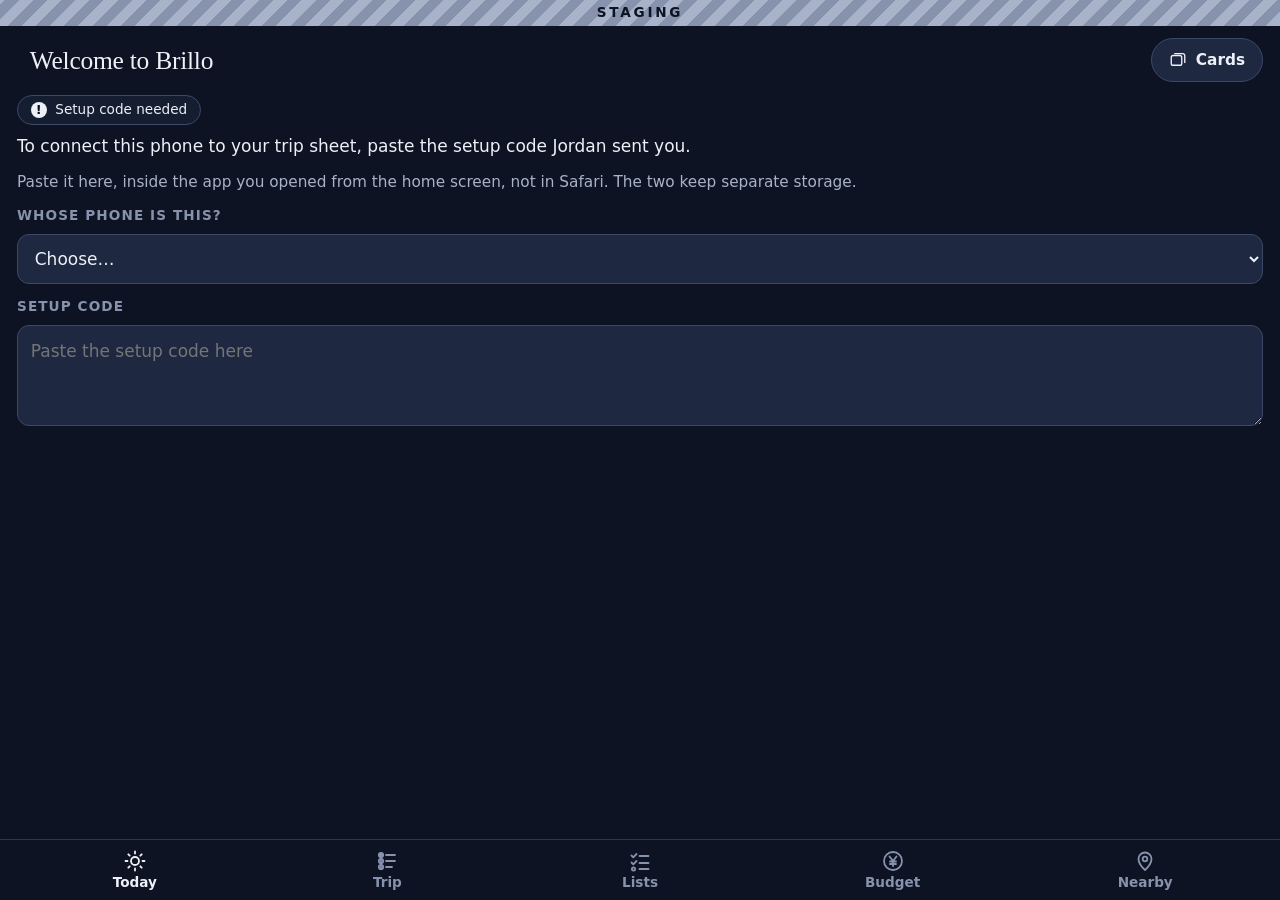
==== index.html @ bdcf1e9c "v0.1.0: Phase 1 read path (staging) Home-screen app shell with an offline service worker and a tap-t" ====
<!doctype html>
<html lang="en">
<head>
<meta charset="utf-8">
<meta name="viewport" content="width=device-width, initial-scale=1, viewport-fit=cover">
<meta name="apple-mobile-web-app-capable" content="yes">
<meta name="mobile-web-app-capable" content="yes">
<meta name="apple-mobile-web-app-title" content="Brillo">
<meta name="apple-mobile-web-app-status-bar-style" content="black-translucent">
<meta name="theme-color" content="#0D1322">
<meta name="color-scheme" content="dark">
<link rel="manifest" href="manifest.webmanifest">
<link rel="apple-touch-icon" href="icons/icon-180.png">
<link rel="icon" href="icons/icon-192.png">
<link rel="stylesheet" href="css/app.css">
<title>Brillo</title>
</head>
<body>
<svg width="0" height="0" style="position:absolute" aria-hidden="true">
  <defs>
    <!-- Tab bar and actions -->
    <symbol id="i-today" viewBox="0 0 24 24" fill="none" stroke="currentColor" stroke-width="1.8" stroke-linecap="round"><circle cx="12" cy="12" r="4"/><path d="M12 2.5v2M12 19.5v2M2.5 12h2M19.5 12h2M5.3 5.3l1.4 1.4M17.3 17.3l1.4 1.4M5.3 18.7l1.4-1.4M17.3 6.7l1.4-1.4"/></symbol>
    <symbol id="i-trip" viewBox="0 0 24 24" fill="none" stroke="currentColor" stroke-width="1.8" stroke-linecap="round"><path d="M6 4v16"/><circle cx="6" cy="6" r="2.2" fill="currentColor"/><circle cx="6" cy="12" r="2.2"/><circle cx="6" cy="18" r="2.2"/><path d="M11 6h9M11 12h9M11 18h6"/></symbol>
    <symbol id="i-lists" viewBox="0 0 24 24" fill="none" stroke="currentColor" stroke-width="1.8" stroke-linecap="round" stroke-linejoin="round"><path d="M3.5 6.5l1.8 1.8L8.5 5M3.5 13.5l1.8 1.8L8.5 12"/><path d="M11.5 7h9M11.5 14h9M11.5 20h9"/><circle cx="5.5" cy="20" r="1.6"/></symbol>
    <symbol id="i-budget" viewBox="0 0 24 24" fill="none" stroke="currentColor" stroke-width="1.8" stroke-linecap="round" stroke-linejoin="round"><circle cx="12" cy="12" r="9"/><path d="M8.5 7.5L12 12l3.5-4.5M12 12v5M9 12.5h6M9 15h6"/></symbol>
    <symbol id="i-nearby" viewBox="0 0 24 24" fill="none" stroke="currentColor" stroke-width="1.8" stroke-linecap="round" stroke-linejoin="round"><path d="M12 21s-6.5-6-6.5-11a6.5 6.5 0 0113 0c0 5-6.5 11-6.5 11z"/><circle cx="12" cy="10" r="2.3"/></symbol>
    <symbol id="i-cards" viewBox="0 0 24 24" fill="none" stroke="currentColor" stroke-width="1.8" stroke-linejoin="round"><rect x="3" y="6" width="14" height="13" rx="2.5"/><path d="M7 3.5h11.5A2.5 2.5 0 0121 6v10"/></symbol>
    <symbol id="i-dir" viewBox="0 0 24 24" fill="none" stroke="currentColor" stroke-width="2" stroke-linecap="round" stroke-linejoin="round"><path d="M4 12l16-8-6 16-2.5-6.5z"/></symbol>
    <!-- Pictograms -->
    <symbol id="p-food" viewBox="0 0 24 24" fill="none" stroke="currentColor" stroke-width="1.8" stroke-linecap="round" stroke-linejoin="round"><path d="M4 11h16a8 8 0 01-16 0z"/><path d="M9 21h6M12.5 9L19 3M10 9l5-6.5"/></symbol>
    <symbol id="p-sushi" viewBox="0 0 24 24" fill="none" stroke="currentColor" stroke-width="1.8" stroke-linecap="round" stroke-linejoin="round"><path d="M3.5 12.5C3.5 10 5.5 8.5 8 8.5h8c2.5 0 4.5 1.5 4.5 4z"/><rect x="4.5" y="12.5" width="15" height="6.5" rx="2.5"/><path d="M10.5 8.5V19M13.5 8.5V19"/></symbol>
    <symbol id="p-cafe" viewBox="0 0 24 24" fill="none" stroke="currentColor" stroke-width="1.8" stroke-linecap="round" stroke-linejoin="round"><path d="M5 9h11v5a5 5 0 01-5 5h-1a5 5 0 01-5-5z"/><path d="M16 10.5h1.5a2.5 2.5 0 010 5H16M4 21.5h14M9 3.5c-1 1.2 1 2.3 0 3.5M12.5 3.5c-1 1.2 1 2.3 0 3.5"/></symbol>
    <symbol id="p-lantern" viewBox="0 0 24 24" fill="none" stroke="currentColor" stroke-width="1.8" stroke-linecap="round" stroke-linejoin="round"><rect x="6" y="5" width="12" height="14" rx="6"/><path d="M6.6 9.5h10.8M6.6 14.5h10.8M12 2v3M9.5 19v2.5h5V19"/></symbol>
    <symbol id="p-store" viewBox="0 0 24 24" fill="none" stroke="currentColor" stroke-width="1.8" stroke-linecap="round" stroke-linejoin="round"><path d="M3 10h18l-2-5H5zM4.5 10v10.5h15V10M10 20.5V16h4v4.5M8 10v3M12 10v3M16 10v3"/></symbol>
    <symbol id="p-bag" viewBox="0 0 24 24" fill="none" stroke="currentColor" stroke-width="1.8" stroke-linecap="round" stroke-linejoin="round"><path d="M5 8h14l-1 13H6z"/><path d="M9 10V6.5a3 3 0 016 0V10"/></symbol>
    <symbol id="p-temple" viewBox="0 0 24 24" fill="none" stroke="currentColor" stroke-width="1.8" stroke-linecap="round" stroke-linejoin="round"><path d="M12 2.5V5M4 9.5c3-.5 5-2 8-4.5 3 2.5 5 4 8 4.5M5 15c2.7-.4 4.5-1.6 7-3.6 2.5 2 4.3 3.2 7 3.6M8 9.8v2M16 9.8v2M7 15v6h10v-6M11 21v-3h2v3"/></symbol>
    <symbol id="p-shrine" viewBox="0 0 24 24" fill="none" stroke="currentColor" stroke-width="1.8" stroke-linecap="round" stroke-linejoin="round"><path d="M2.5 5.5c4.5 1 14.5 1 19 0M4.5 9.5h15M7 6.5V21M17 6.5V21M12 7v2.5"/></symbol>
    <symbol id="p-camera" viewBox="0 0 24 24" fill="none" stroke="currentColor" stroke-width="1.8" stroke-linecap="round" stroke-linejoin="round"><rect x="3" y="7" width="18" height="13" rx="3"/><circle cx="12" cy="13.5" r="3.5"/><path d="M8.5 7L10 4.5h4L15.5 7"/></symbol>
    <symbol id="p-tree" viewBox="0 0 24 24" fill="none" stroke="currentColor" stroke-width="1.8" stroke-linecap="round" stroke-linejoin="round"><path d="M5 19C5 10.5 10.5 5 19 5c0 8.5-5.5 14-14 14zM5 19l3.5-3.5M8.5 15.5L15 9M10.5 13.5h3M12.5 11.5v-3"/></symbol>
    <symbol id="p-ticket" viewBox="0 0 24 24" fill="none" stroke="currentColor" stroke-width="1.8" stroke-linecap="round" stroke-linejoin="round"><path d="M3 7h18v3a2 2 0 000 4v3H3v-3a2 2 0 000-4z"/><path d="M15 7.8v1.4M15 11.3v1.4M15 14.8v1.4"/></symbol>
    <symbol id="p-train" viewBox="0 0 24 24" fill="none" stroke="currentColor" stroke-width="1.8" stroke-linecap="round" stroke-linejoin="round"><rect x="5" y="3" width="14" height="14" rx="4"/><path d="M5 10h14M8 21l2-4M16 21l-2-4"/><circle cx="9" cy="13.5" r="1" fill="currentColor" stroke="none"/><circle cx="15" cy="13.5" r="1" fill="currentColor" stroke="none"/></symbol>
    <symbol id="p-plane" viewBox="0 0 24 24" fill="none" stroke="currentColor" stroke-width="1.6" stroke-linejoin="round"><path d="M12 2.5a1.5 1.5 0 011.5 1.5v5.5l7.5 5v2l-7.5-2.3v4.3l2 1.5v1.5L12 20.5l-3.5 1V20l2-1.5v-4.3L3 16.5v-2l7.5-5V4A1.5 1.5 0 0112 2.5z"/></symbol>
    <symbol id="p-bed" viewBox="0 0 24 24" fill="none" stroke="currentColor" stroke-width="1.8" stroke-linecap="round" stroke-linejoin="round"><path d="M3 19V6M3 15h18v4M21 15v-3a3 3 0 00-3-3h-7v6"/><circle cx="7" cy="11.5" r="2"/></symbol>
    <symbol id="p-yen" viewBox="0 0 24 24" fill="none" stroke="currentColor" stroke-width="1.8" stroke-linecap="round" stroke-linejoin="round"><rect x="2.5" y="6" width="19" height="12" rx="2"/><path d="M9.5 8.8L12 12l2.5-3.2M12 12v3.5M10 12.6h4M10 14.6h4"/></symbol>
    <symbol id="p-pill" viewBox="0 0 24 24" fill="none" stroke="currentColor" stroke-width="1.8" stroke-linecap="round" stroke-linejoin="round"><rect x="3" y="9" width="18" height="6" rx="3" transform="rotate(-45 12 12)"/><path d="M9.9 9.9l4.2 4.2"/></symbol>
    <symbol id="p-locker" viewBox="0 0 24 24" fill="none" stroke="currentColor" stroke-width="1.8" stroke-linecap="round" stroke-linejoin="round"><rect x="4" y="3" width="16" height="18" rx="2"/><path d="M12 3v18M4 12h16M9.3 7v1.5M14.7 7v1.5M9.3 15.5V17M14.7 15.5V17"/></symbol>
    <symbol id="p-restroom" viewBox="0 0 24 24" fill="none" stroke="currentColor" stroke-width="1.8" stroke-linecap="round" stroke-linejoin="round"><circle cx="7" cy="5" r="1.8"/><circle cx="17" cy="5" r="1.8"/><path d="M5 9h4v6H8.3v6H5.7v-6H5zM17 9l3 7h-6zM15.7 16v5M18.3 16v5M12 3v18"/></symbol>
    <symbol id="p-suitcase" viewBox="0 0 24 24" fill="none" stroke="currentColor" stroke-width="1.8" stroke-linecap="round" stroke-linejoin="round"><rect x="4" y="7" width="16" height="13" rx="2"/><path d="M9 7V4.5h6V7M9 7v13M15 7v13M8 20v1.5M16 20v1.5"/></symbol>
    <symbol id="p-backpack" viewBox="0 0 24 24" fill="none" stroke="currentColor" stroke-width="1.8" stroke-linecap="round" stroke-linejoin="round"><path d="M6.5 9a5.5 5.5 0 0111 0v10a2 2 0 01-2 2h-7a2 2 0 01-2-2z"/><path d="M10 3.6V2.5h4v1.1M6.5 12h11M10 15h4M6.5 11.5H4.5v6h2M17.5 11.5h2v6h-2"/></symbol>
    <symbol id="p-other" viewBox="0 0 24 24" fill="none" stroke="currentColor" stroke-width="1.8" stroke-linejoin="round"><path d="M12 4l1.8 5.2L19 11l-5.2 1.8L12 18l-1.8-5.2L5 11l5.2-1.8z"/></symbol>
    <symbol id="i-info" viewBox="0 0 24 24" fill="none" stroke="currentColor" stroke-width="1.8" stroke-linecap="round"><circle cx="12" cy="12" r="9"/><path d="M12 11v6"/><circle cx="12" cy="7.6" r="1.1" fill="currentColor" stroke="none"/></symbol>
  </defs>
</svg>
<div id="app" class="app"><p class="boot">Opening Brillo…</p></div>
<div class="sheet-overlay" id="sheet" hidden></div>
<script src="js/config.js"></script>
<script src="js/parse.js"></script>
<script src="js/time.js"></script>
<script src="js/store.js"></script>
<script src="js/api.js"></script>
<script src="js/sync.js"></script>
<script src="js/links.js"></script>
<script src="js/model.js"></script>
<script src="js/ui/dom.js"></script>
<script src="js/ui/parts.js"></script>
<script src="js/ui/today.js"></script>
<script src="js/ui/trip.js"></script>
<script src="js/ui/cards.js"></script>
<script src="js/ui/info.js"></script>
<script src="js/ui/settings.js"></script>
<script src="js/app.js"></script>
</body>
</html>
---- css/app.css ----
/* Brillo Travel — design tokens and components. Spec: docs/DESIGN.md.
   Dark shell only (HANDOFF §9). Staff cards (.staff-card) are light on purpose.
   Every color pair used for text is checked by tests/contrast_check.py. */

:root {
  color-scheme: dark;

  /* Shell neutrals: ink navy, hue-biased toward blue */
  --bg: #0D1322;
  --surface-1: #151D31;
  --surface-2: #1E2840;
  --surface-3: #28334F;
  --line: #2B3652;
  --line-strong: #3B4868;
  --text: #EDF0F7;
  --text-2: #A8B2C8;
  --text-3: #8792AC;
  --on-fill: #0D1322;          /* text on any pastel or light fill */

  /* Places: one pastel per city, plus travel days */
  --osaka: #F2A7C3;            /* Dotonbori neon pink */
  --kyoto: #B9D795;            /* matcha */
  --tokyo: #B4ADF2;            /* Shinjuku-night lavender */
  --travel: #8FCBEA;           /* sky */

  /* Reserved meanings */
  --now: #F0CF76;              /* Now / Next only */
  --ok: #74D3B8;               /* on track, done */
  --close: #F2A469;            /* getting close, overdue, allergy Caution */
  --over: #FF8F8F;             /* over budget */
  --allergy: #FF5A2E;          /* allergy danger ONLY: High badges and the allergy card. */

  /* Staff cards (light) */
  --paper: #FBF8F1;
  --paper-ink: #12151C;
  --paper-ink-2: #4A5163;
  --paper-line: #E3DED2;
  --paper-allergy: #B3290C;

  /* Type */
  --font-display: "Fraunces", ui-serif, "Iowan Old Style", Georgia, serif;
  --font-body: -apple-system, BlinkMacSystemFont, system-ui, "Segoe UI", Roboto, sans-serif;
  --font-ja: "Hiragino Sans", "Hiragino Kaku Gothic ProN", "Noto Sans JP", "Yu Gothic", sans-serif;

  /* Scale in rem; 1rem = 17px and grows with iOS Text Size. max() keeps the
     HANDOFF §9 minimums when Text Size is set smaller than default. */
  --fs-caption: max(0.8rem, 13px);     /* 13.6 — the floor */
  --fs-secondary: max(0.9rem, 15px);   /* 15.3 */
  --fs-body: max(1rem, 17px);          /* 17 */
  --fs-title-3: 1.25rem;       /* 21 */
  --fs-title-2: 1.5rem;        /* 25.5 */
  --fs-title-1: 2rem;          /* 34 */
  --fs-display: 2.75rem;       /* 47 */
  --fs-card-ja: max(2rem, 32px);         /* 34, staff-card Japanese (>= 32) */
  --fs-card-allergen: max(2.6rem, 40px); /* 44, allergen word (>= 40) */
  --fs-card-ref: max(2.6rem, 40px);      /* 44, booking numbers */

  /* Space (4-based) and shape */
  --sp-1: 0.25rem; --sp-2: 0.5rem; --sp-3: 0.75rem; --sp-4: 1rem;
  --sp-5: 1.5rem;  --sp-6: 2rem;   --sp-7: 3rem;
  --r-chip: 6px;
  --r-card: 16px;
  --r-sheet: 24px;
  --tap: 44px;
}

html { font-size: 17px; }
/* iOS only: tie 1rem to the Text Size setting */
@supports (font: -apple-system-body) and (-webkit-touch-callout: none) {
  html { font: -apple-system-body; }
}

body {
  margin: 0;
  background: var(--bg);
  color: var(--text);
  font-family: var(--font-body);
  font-size: var(--fs-body);
  line-height: 1.45;
  -webkit-font-smoothing: antialiased;
  -webkit-text-size-adjust: 100%;
}

:lang(ja), .ja { font-family: var(--font-ja); }
.num { font-variant-numeric: tabular-nums; }

h1, h2, h3, .display {
  font-family: var(--font-display);
  font-weight: 500;
  font-variation-settings: "SOFT" 60;
  letter-spacing: -0.01em;
  text-wrap: balance;
  margin: 0;
}
h1 { font-size: var(--fs-title-1); line-height: 1.1; }
h2 { font-size: var(--fs-title-2); line-height: 1.15; }
h3 { font-size: var(--fs-title-3); line-height: 1.2; }

.eyebrow {
  font-size: var(--fs-caption);
  font-weight: 600;
  letter-spacing: 0.08em;
  text-transform: uppercase;
  color: var(--text-3);
}
.secondary { font-size: var(--fs-secondary); color: var(--text-2); }

:focus-visible { outline: 2px solid var(--text); outline-offset: 2px; }

/* City context: set on any container, children use var(--city) */
.city-osaka  { --city: var(--osaka); }
.city-kyoto  { --city: var(--kyoto); }
.city-tokyo  { --city: var(--tokyo); }
.city-travel { --city: var(--travel); }

/* ---------- Buttons ---------- */
.btn {
  min-height: var(--tap);
  padding: 0 var(--sp-4);
  border-radius: 999px;
  border: 1px solid var(--line-strong);
  background: var(--surface-2);
  color: var(--text);
  font: 600 var(--fs-secondary)/1 var(--font-body);
  display: inline-flex; align-items: center; justify-content: center; gap: var(--sp-2);
  cursor: pointer;
  -webkit-tap-highlight-color: transparent;
}
.btn:active { background: var(--surface-3); }
.btn-primary { background: var(--text); border-color: var(--text); color: var(--on-fill); }
.btn-primary:active { background: var(--text-2); }
.btn-quiet { background: transparent; border-color: transparent; color: var(--text-2); }
.btn svg { width: 18px; height: 18px; flex: none; }

/* ---------- Day badge (station-number style) ---------- */
.day-badge {
  display: inline-grid; place-items: center;
  min-width: 2.6rem; height: 2.6rem;
  border: 3px solid var(--city);
  border-radius: 10px;
  background: var(--bg);
  font: 700 var(--fs-secondary)/1 var(--font-body);
  color: var(--text);
  text-align: center;
}
.day-badge .glyph { font-size: var(--fs-title-3); color: var(--city); }
.day-badge b { display: block; font-size: var(--fs-caption); color: var(--city); letter-spacing: 0.04em; }

/* ---------- Top bar ---------- */
/* Row 1: day badge, day line, Cards. Row 2: greeting, full width. */
.topbar {
  display: grid; grid-template-columns: auto 1fr auto; align-items: center;
  gap: var(--sp-2) var(--sp-3);
  padding: var(--sp-3) var(--sp-4);
}
.topbar .who { min-width: 0; }
.topbar .greeting { grid-column: 1 / -1; font-family: var(--font-display); font-variation-settings: "SOFT" 60; font-size: var(--fs-title-2); line-height: 1.15; }
.topbar .dayline { font-size: var(--fs-secondary); color: var(--city, var(--text-2)); font-weight: 600; }

/* ---------- Sync status ---------- */
.sync {
  display: inline-flex; align-items: center; gap: var(--sp-2);
  font-size: var(--fs-caption); color: var(--text-2);
  padding: var(--sp-1) var(--sp-3);
  border-radius: 999px;
  background: var(--surface-1);
  border: 1px solid var(--line);
}
.sync::before { content: ""; width: 8px; height: 8px; border-radius: 50%; background: var(--text-3); }
.sync[data-state="waiting"]::before { background: transparent; border: 2px solid var(--text-2); width: 6px; height: 6px; }
.sync[data-state="offline"]::before { background: transparent; border: 2px dashed var(--text-3); width: 6px; height: 6px; }
.sync[data-state="problem"] { color: var(--text); border-color: var(--line-strong); }
.sync[data-state="problem"]::before { content: "!"; width: 16px; height: 16px; border-radius: 50%; background: var(--text); color: var(--on-fill); font-weight: 800; font-size: 13px; line-height: 16px; text-align: center; }

/* ---------- Banner (system states are neutral) ---------- */
.banner {
  display: flex; align-items: center; gap: var(--sp-3);
  padding: var(--sp-3) var(--sp-4);
  background: var(--surface-2);
  border: 1px solid var(--line-strong);
  border-radius: 12px;
}
.banner .msg { flex: 1; min-width: 0; font-size: var(--fs-secondary); }
.banner .msg strong { display: block; font-size: var(--fs-body); color: var(--text); }
.banner .msg span { color: var(--text-2); }
.staging-ribbon {
  text-align: center;
  font: 800 var(--fs-caption)/1 var(--font-body);
  letter-spacing: 0.2em;
  color: var(--on-fill);
  padding: 6px 0;
  background: repeating-linear-gradient(-45deg, var(--text-2) 0 10px, var(--text-3) 10px 20px);
}

/* ---------- Now / Next ---------- */
.now-next {
  background: var(--surface-1);
  border: 1px solid color-mix(in srgb, var(--now) 45%, var(--line));
  border-radius: var(--r-card);
  padding: var(--sp-4);
  display: grid; gap: var(--sp-4);
}
.nn-row { display: grid; grid-template-columns: auto 1fr; gap: var(--sp-3); align-items: start; }
.nn-tag {
  font: 800 var(--fs-caption)/1 var(--font-body);
  letter-spacing: 0.1em;
  padding: 6px 8px;
  border-radius: var(--r-chip);
  background: var(--now); color: var(--on-fill);
  margin-top: 2px;
  min-width: 3.7rem; text-align: center; box-sizing: border-box;
}
.nn-row.next .nn-tag { background: transparent; color: var(--now); box-shadow: inset 0 0 0 1.5px var(--now); }
.nn-title { font-size: var(--fs-title-3); font-family: var(--font-display); font-variation-settings: "SOFT" 60; line-height: 1.2; }
.nn-meta { font-size: var(--fs-secondary); color: var(--text-2); }
.nn-actions { display: flex; flex-wrap: wrap; gap: var(--sp-2); }

/* ---------- Itinerary (the day drawn as a train line) ---------- */
.line { list-style: none; margin: 0; padding: 0; position: relative; }
.stop {
  position: relative;
  display: grid; grid-template-columns: 4.6rem 1.5rem 1fr; column-gap: var(--sp-2);
  padding-block: var(--sp-3);
  min-height: var(--tap);
}
.stop .time { font-size: var(--fs-secondary); color: var(--text-2); font-variant-numeric: tabular-nums; text-align: right; padding-top: 1px; white-space: nowrap; }
.stop .rail { position: relative; }
.stop .rail::before {                     /* the line */
  content: ""; position: absolute; left: 50%; top: calc(-1 * var(--sp-3)); bottom: calc(-1 * var(--sp-3));
  width: 4px; margin-left: -2px; background: var(--city); opacity: 0.85;
}
.stop:first-child .rail::before { top: 0.7rem; }
.stop:last-child .rail::before { bottom: auto; height: calc(var(--sp-3) + 0.7rem); }
.stop:only-child .rail::before { display: none; }
.stop .rail::after {                      /* the station */
  content: ""; position: absolute; left: 50%; top: 0.3rem;
  width: 14px; height: 14px; margin-left: -7px; border-radius: 50%;
  background: var(--bg); border: 3px solid var(--city); box-sizing: border-box;
}
.stop.is-now .rail::after { background: var(--now); border-color: var(--now); box-shadow: 0 0 0 5px color-mix(in srgb, var(--now) 25%, transparent); }
.stop.is-done .rail::after { background: var(--city); }
.stop.is-done .title { color: var(--text-2); }
.stop .body { min-width: 0; display: grid; gap: 2px; }
.stop .title { font-weight: 600; }
.stop .place-ja { font-size: var(--fs-secondary); color: var(--text-2); }
.stop .meta { font-size: var(--fs-secondary); color: var(--text-2); display: flex; flex-wrap: wrap; gap: var(--sp-1) var(--sp-3); align-items: center; }

/* ---------- Allergy badges ---------- */
.allergy-badge {
  position: relative;
  display: inline-flex; align-items: center; gap: 6px;
  min-height: 28px; padding: 0 10px;
  border-radius: 999px;
  font: 700 var(--fs-caption)/1 var(--font-body);
  border: 0; cursor: pointer;
}
/* Looks 28px tall, taps as 44px */
.allergy-badge::before { content: ""; position: absolute; inset: -8px -4px; }
.allergy-badge.high { background: var(--allergy); color: var(--on-fill); }
.allergy-badge.caution { background: transparent; color: var(--close); box-shadow: inset 0 0 0 1.5px var(--close); }

/* ---------- Hotel card (in-app) ---------- */
.hotel {
  background: var(--surface-1);
  border-radius: var(--r-card);
  border: 1px solid var(--line);
  padding: var(--sp-4);
  display: grid; gap: var(--sp-3);
}
.hotel .name { font-family: var(--font-display); font-variation-settings: "SOFT" 60; font-size: var(--fs-title-3); line-height: 1.2; }
.hotel .name-ja { font-size: var(--fs-body); color: var(--text-2); }
.hotel .facts { display: flex; flex-wrap: wrap; gap: var(--sp-2) var(--sp-4); font-size: var(--fs-secondary); color: var(--text-2); }
.hotel .facts b { color: var(--text); font-weight: 600; }
.hotel .actions { display: flex; flex-wrap: wrap; gap: var(--sp-2); }

/* ---------- Budget meter ---------- */
.budget {
  --state: var(--ok);
  background: var(--surface-1);
  border-radius: var(--r-card);
  border: 1px solid var(--line);
  padding: var(--sp-4);
  display: grid; gap: var(--sp-3);
}
.budget[data-state="close"] { --state: var(--close); }
.budget[data-state="over"]  { --state: var(--over); }
.budget .head { display: flex; justify-content: space-between; align-items: center; gap: var(--sp-3); }
.budget .status { font: 700 var(--fs-caption)/1 var(--font-body); color: var(--state); display: inline-flex; gap: 6px; align-items: center; }
.budget .status::before { content: ""; width: 8px; height: 8px; border-radius: 2px; background: var(--state); }
.budget .left { font: 650 var(--fs-title-1)/1 var(--font-body); font-variant-numeric: tabular-nums; letter-spacing: -0.02em; color: var(--text); }
.budget .left small { font-size: var(--fs-body); font-weight: 500; color: var(--text-2); letter-spacing: 0; margin-left: var(--sp-2); }
.meter { height: 12px; border-radius: 999px; background: var(--surface-3); overflow: hidden; }
.meter i { display: block; height: 100%; width: var(--fill, 0%); background: var(--state); border-radius: inherit; }
.budget[data-state="over"] .meter i {
  background: repeating-linear-gradient(-45deg, var(--over) 0 6px, color-mix(in srgb, var(--over) 70%, var(--surface-3)) 6px 12px);
}
.budget .foot { display: flex; justify-content: space-between; flex-wrap: wrap; gap: var(--sp-2); font-size: var(--fs-secondary); color: var(--text-2); }

/* ---------- Checklist row ---------- */
.checks { list-style: none; margin: 0; padding: 0; }
/* The whole row toggles (row click handler); the ring is the 44pt button for VoiceOver. */
.check {
  cursor: pointer;
  display: grid; grid-template-columns: var(--tap) 1fr; gap: var(--sp-2); align-items: center;
  padding-block: var(--sp-2);
  border-bottom: 1px solid var(--line);
}
.check:last-child { border-bottom: 0; }
.check button.box {
  width: var(--tap); height: var(--tap); border: 0; background: transparent; padding: 0; cursor: pointer;
  display: grid; place-items: center;
}
.check button.box span {
  width: 26px; height: 26px; border-radius: 50%;
  border: 2px solid var(--text-3);
  display: grid; place-items: center;
}
.check.is-done button.box span { background: var(--ok); border-color: var(--ok); }
.check.is-done button.box span::after { content: ""; width: 10px; height: 6px; border: solid var(--on-fill); border-width: 0 0 2.5px 2.5px; transform: translateY(-1px) rotate(-45deg); }
.check .label { font-size: var(--fs-body); }
.check.is-done .label { color: var(--text-2); text-decoration: line-through; text-decoration-color: var(--text-3); }
.check .meta { font-size: var(--fs-secondary); color: var(--text-2); }
.check .meta .overdue { color: var(--close); font-weight: 600; }
.bag-head { display: flex; justify-content: space-between; align-items: baseline; padding-top: var(--sp-4); }

/* ---------- Idea card ---------- */
.idea {
  background: var(--surface-1);
  border-radius: var(--r-card);
  border: 1px solid var(--line);
  padding: var(--sp-4);
  display: grid; gap: var(--sp-3);
}
.idea .top { display: flex; justify-content: space-between; gap: var(--sp-3); align-items: start; }
.idea .name { font-family: var(--font-display); font-variation-settings: "SOFT" 60; font-size: var(--fs-title-3); line-height: 1.2; }
.idea .name-ja { font-size: var(--fs-secondary); color: var(--text-2); }
.idea .dist { flex: none; text-align: right; font-size: var(--fs-secondary); color: var(--text-2); font-variant-numeric: tabular-nums; }
.idea .dist b { display: block; color: var(--text); font-size: var(--fs-body); }
.idea .why { margin: 0; }
.chip {
  display: inline-flex; align-items: center; min-height: 26px; padding: 0 10px;
  border-radius: var(--r-chip);
  background: var(--surface-2); color: var(--text-2);
  font: 600 var(--fs-caption)/1 var(--font-body);
}
.idea .allergy-note { display: flex; gap: var(--sp-2); align-items: start; font-size: var(--fs-secondary); color: var(--text-2); }
.idea .actions { display: flex; flex-wrap: wrap; gap: var(--sp-2); }

/* ---------- Tab bar ---------- */
.tabbar {
  display: grid; grid-template-columns: repeat(5, 1fr);
  background: var(--bg);  /* opaque: content scrolling under it can't weaken label contrast */
  border-top: 1px solid var(--line);
  padding: var(--sp-1) var(--sp-2) calc(var(--sp-1) + env(safe-area-inset-bottom, 0px));
}
.tab {
  min-height: 52px; border: 0; background: transparent; cursor: pointer;
  display: grid; justify-items: center; align-content: center; gap: 3px;
  color: var(--text-3);
  font: 600 var(--fs-caption)/1 var(--font-body);
}
.tab svg { width: 24px; height: 24px; }
.tab[aria-current="page"] { color: var(--text); }
.tab[aria-current="page"] svg { stroke-width: 2.2; }

/* ---------- Staff cards (light, on purpose) ---------- */
.staff-card {
  background: var(--paper);
  color: var(--paper-ink);
  border-radius: var(--r-sheet);
  padding: var(--sp-5) var(--sp-4);
  display: grid; gap: var(--sp-4);
  color-scheme: light;
}
.staff-card .ja-xl { font-family: var(--font-ja); font-size: var(--fs-card-ja); font-weight: 700; line-height: 1.35; }
.staff-card .en { font-size: var(--fs-secondary); color: var(--paper-ink-2); }
.staff-card hr { border: 0; border-top: 1px solid var(--paper-line); margin: 0; width: 100%; }
.staff-card .allergen { font-family: var(--font-ja); font-size: var(--fs-card-allergen); font-weight: 800; color: var(--paper-allergy); letter-spacing: 0.04em; line-height: 1.2; }
.staff-card .label { font: 700 var(--fs-caption)/1.2 var(--font-body); letter-spacing: 0.08em; text-transform: uppercase; color: var(--paper-ink-2); }
.staff-card .band {
  margin: calc(-1 * var(--sp-5)) calc(-1 * var(--sp-4)) 0;
  padding: var(--sp-3) var(--sp-4);
  border-radius: var(--r-sheet) var(--r-sheet) 0 0;
  background: var(--allergy); color: var(--on-fill);
  font: 800 var(--fs-secondary)/1.2 var(--font-body); letter-spacing: 0.04em;
}
.staff-card .ja-addr { font-family: var(--font-ja); font-size: var(--fs-card-ja); font-weight: 600; line-height: 1.4; }
.staff-card .ref { font: 800 var(--fs-card-ref)/1.1 var(--font-body); font-variant-numeric: tabular-nums; letter-spacing: 0.06em; color: var(--paper-ink); word-spacing: 0.15em; }  /* app groups digits in 4s so lines break between groups */
/* Allergy card before the professional text is marked verified (AC-C2). No band, no Japanese. */
.staff-card.is-unset { border: 2px dashed var(--paper-ink-2); }
.staff-card.is-unset .title { font: 700 var(--fs-title-3)/1.25 var(--font-body); color: var(--paper-ink); }
.staff-card .tel { font: 700 var(--fs-title-3)/1.2 var(--font-body); font-variant-numeric: tabular-nums; color: var(--paper-ink); }
.staff-card .hint { font-size: var(--fs-secondary); color: var(--paper-ink-2); }

/* ---------- Pictograms ----------
   Line icons in the style of Japanese public signage (inline SVG symbols,
   24 x 24, 1.8 stroke). Always next to a text label, never instead of one.
   Color: the city on itinerary items, neutral everywhere else. */
.pict-tile {
  display: grid; place-items: center; flex: none;
  width: 2.75rem; height: 2.75rem; border-radius: 12px;
  background: var(--surface-2); color: var(--text);   /* neutral by default, even inside a .city-* screen */
}
.pict-tile svg { width: 1.6rem; height: 1.6rem; }
.stop .title { display: flex; gap: var(--sp-2); align-items: flex-start; }
.stop .title svg { width: 1.25rem; height: 1.25rem; flex: none; margin-top: 2px; color: var(--city); }
.stop.is-done .title svg { opacity: 0.7; }
.nn-title { display: flex; gap: var(--sp-2); align-items: flex-start; }
.nn-title svg { width: 1.35rem; height: 1.35rem; flex: none; margin-top: 3px; color: var(--city, var(--text)); }
.bag-head h3 { display: flex; gap: var(--sp-2); align-items: center; }
.bag-head h3 svg { width: 1.4rem; height: 1.4rem; color: var(--text-2); }

/* Quick searches (Nearby): 4-across pictogram tiles */
/* 4 across at default Text Size; drops to 3 when larger text makes tiles too narrow */
.quick { display: grid; grid-template-columns: repeat(auto-fit, minmax(max(4.4rem, 22%), 1fr)); gap: var(--sp-2); }
.quick-btn {
  min-height: 4.75rem; padding: var(--sp-2) 4px;
  display: grid; justify-items: center; align-content: center; gap: 6px;
  background: var(--surface-1); border: 1px solid var(--line); border-radius: 14px;
  color: var(--text); font: 600 var(--fs-caption)/1.15 var(--font-body); text-align: center;
  overflow-wrap: anywhere; hyphens: auto; -webkit-hyphens: auto; min-width: 0;
  cursor: pointer; -webkit-tap-highlight-color: transparent;
}
.quick-btn:active { background: var(--surface-3); }
.quick-btn svg { width: 1.6rem; height: 1.6rem; }
/* Searches that need the allergy card first (Sushi): amber = caution */
.quick-btn.caution { border-color: var(--close); box-shadow: inset 0 0 0 1px var(--close); }
.quick-note { font-size: var(--fs-secondary); color: var(--text-2); }
.quick-note b { color: var(--close); font-weight: 600; }

@media (prefers-reduced-motion: reduce) {
  *, *::before, *::after { transition: none !important; animation: none !important; }
}

/* =====================================================================
   App shell and screens (Phase 1). Layout only: every color below is an
   existing token, so the contrast table in DESIGN.md §3 still applies.
   ===================================================================== */
body { min-height: 100vh; min-height: 100dvh; }
.app { min-height: 100vh; min-height: 100dvh; padding-top: env(safe-area-inset-top, 0px); padding-bottom: calc(68px + env(safe-area-inset-bottom, 0px)); box-sizing: border-box; }
.app > .staging-ribbon { margin-top: calc(-1 * env(safe-area-inset-top, 0px)); padding-top: calc(6px + env(safe-area-inset-top, 0px)); }
.boot { padding: var(--sp-6) var(--sp-4); color: var(--text-2); }
.content { display: grid; gap: var(--sp-5); padding: var(--sp-2) var(--sp-4) var(--sp-6); overflow-wrap: anywhere; }
.content > section { display: grid; gap: var(--sp-3); }
.sync-row { padding: 0 var(--sp-4); }
.banners { display: grid; gap: var(--sp-2); padding: var(--sp-3) var(--sp-4) 0; }
.section-title { display: flex; justify-content: space-between; align-items: baseline; gap: var(--sp-3); }
.section-title h2 { font-size: var(--fs-title-3); }
a { color: inherit; }
.empty { color: var(--text-2); margin: 0; }
.error { margin: 0; padding: var(--sp-3); border-radius: 12px; background: var(--surface-2); border: 1px solid var(--line-strong); color: var(--text); font-weight: 600; }
.pre { white-space: pre-wrap; margin: 0; }

/* Top bar extras */
.top-actions { display: flex; gap: var(--sp-2); align-items: center; }
.btn-icon { width: var(--tap); padding: 0; }
.btn-icon svg { width: 22px; height: 22px; }
a.btn { text-decoration: none; }
.screen-title { font-size: var(--fs-title-2); line-height: 1.15; }
.back { display: inline-flex; align-items: center; min-height: var(--tap); padding-right: var(--sp-2); color: var(--text-2); text-decoration: none; font-size: var(--fs-secondary); font-weight: 600; white-space: nowrap; }
.back span { font-size: 1.6em; line-height: 1; margin-right: 2px; }

/* Tab bar fixed to the bottom; tabs are links */
.tabbar { position: fixed; left: 0; right: 0; bottom: 0; z-index: 5; }
a.tab { text-decoration: none; }

/* Links that look like titles */
.stop a.title, a.nn-title { color: inherit; text-decoration: none; min-height: var(--tap); }   /* 44pt targets (F8) */
.plain-list a { display: inline-flex; align-items: center; min-height: var(--tap); }
.staff-card a.tel { display: inline-flex; align-items: center; min-height: var(--tap); }
.stop a.title span, a.nn-title span { text-decoration: underline; text-decoration-color: var(--line-strong); text-underline-offset: 3px; }

/* Before the trip */
.countdown { display: grid; gap: var(--sp-1); }
.countdown .display { font-family: var(--font-display); font-variation-settings: "SOFT" 60; font-size: var(--fs-display); line-height: 1; }
.plain-list { list-style: none; margin: 0; padding: 0; background: var(--surface-1); border: 1px solid var(--line); border-radius: var(--r-card); }
.plain-list li { display: grid; gap: 2px; padding: var(--sp-3) var(--sp-4); border-bottom: 1px solid var(--line); min-height: var(--tap); box-sizing: border-box; }
.plain-list li:last-child { border-bottom: 0; }
.plain-list .meta { font-size: var(--fs-secondary); color: var(--text-2); }
.plain-list .meta.overdue { color: var(--close); font-weight: 600; }
.banner-quiet { margin: 0; padding: var(--sp-3) var(--sp-4); border-radius: 12px; background: var(--surface-2); color: var(--text-2); font-size: var(--fs-secondary); }
.banner-quiet b { color: var(--text); }
.hint-dark { margin: 0; font-size: var(--fs-secondary); color: var(--text-2); }

/* Flights and trains */
.leg { background: var(--surface-1); border: 1px solid var(--line); border-radius: var(--r-card); padding: var(--sp-4); display: grid; gap: var(--sp-3); }
.leg-top { display: flex; align-items: center; gap: var(--sp-2); flex-wrap: wrap; }
.leg-top svg { width: 1.35rem; height: 1.35rem; color: var(--city, var(--text)); flex: none; }
.leg-route { font-weight: 700; flex: 1; min-width: 0; }
.leg-times { display: grid; grid-template-columns: 1fr 1fr; gap: var(--sp-3); }
.leg-times > div { display: grid; gap: 2px; }
.leg-times b { font-variant-numeric: tabular-nums; }
.layover { margin: 0; text-align: center; font-size: var(--fs-secondary); color: var(--text-2); }

/* Trip day list */
.day-list { list-style: none; margin: 0; padding: 0; display: grid; gap: var(--sp-2); }
.day-row { display: grid; grid-template-columns: auto 1fr auto; gap: var(--sp-3); align-items: center; padding: var(--sp-3) var(--sp-4); background: var(--surface-1); border: 1px solid var(--line); border-radius: var(--r-card); text-decoration: none; color: inherit; min-height: var(--tap); }
.is-today .day-row { border-color: var(--text-3); }   /* neutral: --now is reserved for Now / Next */
.day-main { display: grid; gap: 2px; min-width: 0; }
.day-date { font-weight: 700; }
.day-city { color: var(--city); font-size: var(--fs-secondary); font-weight: 600; }
.chev { color: var(--text-3); font-size: 1.6rem; }
.inline-pict { width: 1rem; height: 1rem; vertical-align: -2px; margin-right: 4px; }

/* Item detail */
.item-detail { display: grid; gap: var(--sp-4); }
.item-title { display: flex; gap: var(--sp-2); align-items: flex-start; font-size: var(--fs-title-2); }
.item-title svg { width: 1.6rem; height: 1.6rem; flex: none; margin-top: 4px; color: var(--city, var(--text)); }
.kv { display: grid; gap: var(--sp-1); }
.big-ja { font-size: var(--fs-title-3); }
.actions { display: flex; flex-wrap: wrap; gap: var(--sp-2); }

/* Info */
.info-list { display: grid; gap: var(--sp-2); }
.info-row { display: flex; justify-content: space-between; align-items: center; gap: var(--sp-3); min-height: var(--tap); padding: 0 var(--sp-4); background: var(--surface-1); border: 1px solid var(--line); border-radius: 12px; text-decoration: none; color: var(--text); }
.info-row b { font-weight: 700; }
.info-card { background: var(--surface-1); border: 1px solid var(--line); border-radius: var(--r-card); padding: var(--sp-4); display: grid; gap: var(--sp-2); }
.info-card .name { font-family: var(--font-display); font-variation-settings: "SOFT" 60; font-size: var(--fs-title-3); }
.info-card .info-row { background: var(--surface-2); }
.tips { margin: 0; padding-left: 1.2em; display: grid; gap: var(--sp-2); }

/* Settings and setup */
.settings-group { background: var(--surface-1); border: 1px solid var(--line); border-radius: var(--r-card); padding: var(--sp-4); display: grid; gap: var(--sp-3); }
.settings-group h2 { font-size: var(--fs-title-3); }
.row-between { display: flex; justify-content: space-between; align-items: center; gap: var(--sp-3); flex-wrap: wrap; }
.field { display: grid; gap: var(--sp-2); }
.field select, .field textarea, .field input {
  font: inherit; font-size: max(1rem, 16px); color: var(--text); background: var(--surface-2);
  border: 1px solid var(--line-strong); border-radius: 12px; padding: var(--sp-3); min-height: var(--tap); box-sizing: border-box; width: 100%;
}
.field textarea { resize: vertical; }
.setup { display: grid; gap: var(--sp-4); }
.setup p { margin: 0; }
.placeholder { background: var(--surface-1); border: 1px dashed var(--line-strong); border-radius: var(--r-card); padding: var(--sp-5) var(--sp-4); }
.placeholder p { margin: 0; }
.issues { list-style: none; margin: 0; padding: 0; display: grid; gap: var(--sp-2); }
.issues li { display: grid; gap: 2px; padding: var(--sp-3) var(--sp-4); background: var(--surface-1); border: 1px solid var(--line); border-radius: 12px; }
.summary { display: grid; gap: var(--sp-3); }

/* Cards sheet */
.sheet-overlay { position: fixed; inset: 0; z-index: 20; background: color-mix(in srgb, var(--bg) 82%, transparent); -webkit-backdrop-filter: blur(6px); backdrop-filter: blur(6px); overflow-y: auto; -webkit-overflow-scrolling: touch;
  padding: calc(env(safe-area-inset-top, 0px) + var(--sp-4)) 16px calc(env(safe-area-inset-bottom, 0px) + var(--sp-5)); }
.sheet-overlay[hidden] { display: none; }
.sheet { max-width: 30rem; margin: 0 auto; display: grid; gap: var(--sp-4); }
.sheet-top { display: flex; justify-content: space-between; align-items: center; }
.card-menu { display: grid; gap: var(--sp-2); }
.card-link { min-height: var(--tap); text-align: left; padding: var(--sp-2) var(--sp-4); border-radius: 12px; border: 1px solid var(--line-strong); background: var(--surface-1); color: var(--text); font: 600 var(--fs-secondary)/1.3 var(--font-body); cursor: pointer; }
.staff-card a.tel { text-decoration: none; }
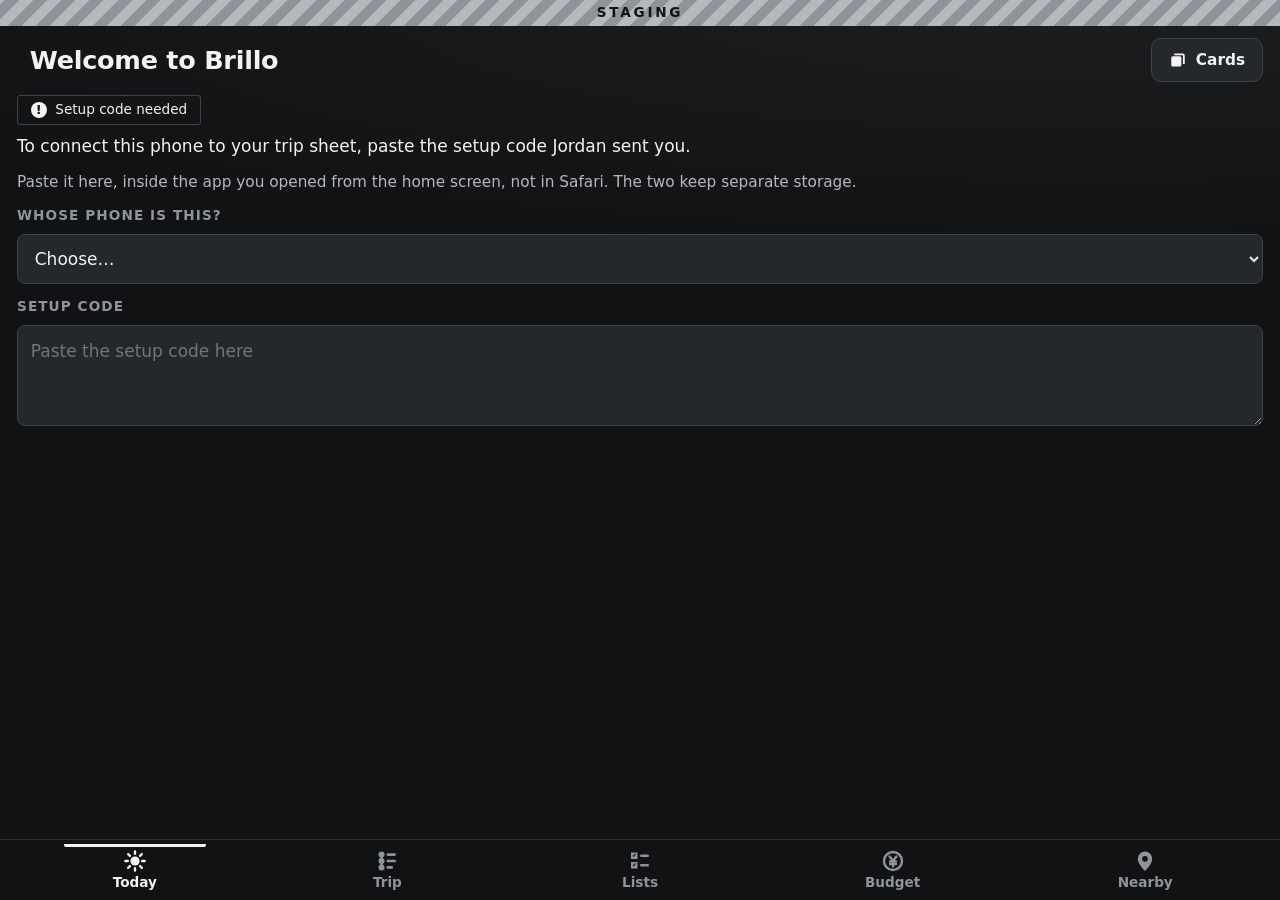
==== commit a289192b: "v0.1.3: design 0.5 "Metro" (Tokyo / Osaka Metro wayfinding) - Charcoal shell; city colors from real " ====
--- a/index.html
+++ b/index.html
@@ -19,36 +19,36 @@
 <svg width="0" height="0" style="position:absolute" aria-hidden="true">
   <defs>
     <!-- Tab bar and actions -->
-    <symbol id="i-today" viewBox="0 0 24 24" fill="none" stroke="currentColor" stroke-width="1.8" stroke-linecap="round"><circle cx="12" cy="12" r="4"/><path d="M12 2.5v2M12 19.5v2M2.5 12h2M19.5 12h2M5.3 5.3l1.4 1.4M17.3 17.3l1.4 1.4M5.3 18.7l1.4-1.4M17.3 6.7l1.4-1.4"/></symbol>
-    <symbol id="i-trip" viewBox="0 0 24 24" fill="none" stroke="currentColor" stroke-width="1.8" stroke-linecap="round"><path d="M6 4v16"/><circle cx="6" cy="6" r="2.2" fill="currentColor"/><circle cx="6" cy="12" r="2.2"/><circle cx="6" cy="18" r="2.2"/><path d="M11 6h9M11 12h9M11 18h6"/></symbol>
-    <symbol id="i-lists" viewBox="0 0 24 24" fill="none" stroke="currentColor" stroke-width="1.8" stroke-linecap="round" stroke-linejoin="round"><path d="M3.5 6.5l1.8 1.8L8.5 5M3.5 13.5l1.8 1.8L8.5 12"/><path d="M11.5 7h9M11.5 14h9M11.5 20h9"/><circle cx="5.5" cy="20" r="1.6"/></symbol>
-    <symbol id="i-budget" viewBox="0 0 24 24" fill="none" stroke="currentColor" stroke-width="1.8" stroke-linecap="round" stroke-linejoin="round"><circle cx="12" cy="12" r="9"/><path d="M8.5 7.5L12 12l3.5-4.5M12 12v5M9 12.5h6M9 15h6"/></symbol>
-    <symbol id="i-nearby" viewBox="0 0 24 24" fill="none" stroke="currentColor" stroke-width="1.8" stroke-linecap="round" stroke-linejoin="round"><path d="M12 21s-6.5-6-6.5-11a6.5 6.5 0 0113 0c0 5-6.5 11-6.5 11z"/><circle cx="12" cy="10" r="2.3"/></symbol>
-    <symbol id="i-cards" viewBox="0 0 24 24" fill="none" stroke="currentColor" stroke-width="1.8" stroke-linejoin="round"><rect x="3" y="6" width="14" height="13" rx="2.5"/><path d="M7 3.5h11.5A2.5 2.5 0 0121 6v10"/></symbol>
-    <symbol id="i-dir" viewBox="0 0 24 24" fill="none" stroke="currentColor" stroke-width="2" stroke-linecap="round" stroke-linejoin="round"><path d="M4 12l16-8-6 16-2.5-6.5z"/></symbol>
+    <symbol id="i-today" viewBox="0 0 24 24" fill="currentColor" stroke="currentColor" stroke-width="2.4" stroke-linecap="round"><circle cx="12" cy="12" r="4.6" stroke="none"/><path fill="none" d="M12 2.4v2.4M12 19.2v2.4M2.4 12h2.4M19.2 12h2.4M5.2 5.2l1.7 1.7M17.1 17.1l1.7 1.7M5.2 18.8l1.7-1.7M17.1 6.9l1.7-1.7"/></symbol>
+    <symbol id="i-trip" viewBox="0 0 24 24" fill="currentColor"><rect x="5.2" y="5" width="2.6" height="14" rx="1"/><circle cx="6.5" cy="5.6" r="3"/><circle cx="6.5" cy="12" r="3"/><circle cx="6.5" cy="18.4" r="3"/><rect x="11.5" y="4.3" width="9.5" height="2.6" rx="1.3"/><rect x="11.5" y="10.7" width="9.5" height="2.6" rx="1.3"/><rect x="11.5" y="17.1" width="6.5" height="2.6" rx="1.3"/></symbol>
+    <symbol id="i-lists" viewBox="0 0 24 24" fill="currentColor"><path fill-rule="evenodd" d="M3 3.5h6.5v6.5H3zM4.6 6.9l1 1 2.4-2.6-.8-.7-1.6 1.8-.3-.3z"/><path fill-rule="evenodd" d="M3 13h6.5v6.5H3zM4.6 16.4l1 1 2.4-2.6-.8-.7-1.6 1.8-.3-.3z"/><rect x="12" y="5.5" width="9" height="2.6" rx="1.3"/><rect x="12" y="15" width="9" height="2.6" rx="1.3"/></symbol>
+    <symbol id="i-budget" viewBox="0 0 24 24" fill="none" stroke="currentColor" stroke-width="2.4" stroke-linecap="round" stroke-linejoin="round"><circle cx="12" cy="12" r="9"/><path d="M8.6 7.4L12 11.8l3.4-4.4M12 11.8v5.4M9 12.4h6M9 15h6"/></symbol>
+    <symbol id="i-nearby" viewBox="0 0 24 24" fill="currentColor"><path fill-rule="evenodd" d="M12 22s-7.2-6.5-7.2-12.2a7.2 7.2 0 0114.4 0C19.2 15.5 12 22 12 22zm0-9.3a2.9 2.9 0 100-5.8 2.9 2.9 0 000 5.8z"/></symbol>
+    <symbol id="i-cards" viewBox="0 0 24 24" fill="currentColor"><rect x="3" y="7" width="13.5" height="13.5" rx="2"/><path d="M7 3.2h11.3A2.7 2.7 0 0121 5.9v11.3h-2.4V5.9a.3.3 0 00-.3-.3H7z"/></symbol>
+    <symbol id="i-dir" viewBox="0 0 24 24" fill="currentColor"><path d="M3.2 11.6L20.8 3.2l-8.4 17.6-2.3-7z"/></symbol>
     <!-- Pictograms -->
-    <symbol id="p-food" viewBox="0 0 24 24" fill="none" stroke="currentColor" stroke-width="1.8" stroke-linecap="round" stroke-linejoin="round"><path d="M4 11h16a8 8 0 01-16 0z"/><path d="M9 21h6M12.5 9L19 3M10 9l5-6.5"/></symbol>
-    <symbol id="p-sushi" viewBox="0 0 24 24" fill="none" stroke="currentColor" stroke-width="1.8" stroke-linecap="round" stroke-linejoin="round"><path d="M3.5 12.5C3.5 10 5.5 8.5 8 8.5h8c2.5 0 4.5 1.5 4.5 4z"/><rect x="4.5" y="12.5" width="15" height="6.5" rx="2.5"/><path d="M10.5 8.5V19M13.5 8.5V19"/></symbol>
-    <symbol id="p-cafe" viewBox="0 0 24 24" fill="none" stroke="currentColor" stroke-width="1.8" stroke-linecap="round" stroke-linejoin="round"><path d="M5 9h11v5a5 5 0 01-5 5h-1a5 5 0 01-5-5z"/><path d="M16 10.5h1.5a2.5 2.5 0 010 5H16M4 21.5h14M9 3.5c-1 1.2 1 2.3 0 3.5M12.5 3.5c-1 1.2 1 2.3 0 3.5"/></symbol>
-    <symbol id="p-lantern" viewBox="0 0 24 24" fill="none" stroke="currentColor" stroke-width="1.8" stroke-linecap="round" stroke-linejoin="round"><rect x="6" y="5" width="12" height="14" rx="6"/><path d="M6.6 9.5h10.8M6.6 14.5h10.8M12 2v3M9.5 19v2.5h5V19"/></symbol>
-    <symbol id="p-store" viewBox="0 0 24 24" fill="none" stroke="currentColor" stroke-width="1.8" stroke-linecap="round" stroke-linejoin="round"><path d="M3 10h18l-2-5H5zM4.5 10v10.5h15V10M10 20.5V16h4v4.5M8 10v3M12 10v3M16 10v3"/></symbol>
-    <symbol id="p-bag" viewBox="0 0 24 24" fill="none" stroke="currentColor" stroke-width="1.8" stroke-linecap="round" stroke-linejoin="round"><path d="M5 8h14l-1 13H6z"/><path d="M9 10V6.5a3 3 0 016 0V10"/></symbol>
-    <symbol id="p-temple" viewBox="0 0 24 24" fill="none" stroke="currentColor" stroke-width="1.8" stroke-linecap="round" stroke-linejoin="round"><path d="M12 2.5V5M4 9.5c3-.5 5-2 8-4.5 3 2.5 5 4 8 4.5M5 15c2.7-.4 4.5-1.6 7-3.6 2.5 2 4.3 3.2 7 3.6M8 9.8v2M16 9.8v2M7 15v6h10v-6M11 21v-3h2v3"/></symbol>
-    <symbol id="p-shrine" viewBox="0 0 24 24" fill="none" stroke="currentColor" stroke-width="1.8" stroke-linecap="round" stroke-linejoin="round"><path d="M2.5 5.5c4.5 1 14.5 1 19 0M4.5 9.5h15M7 6.5V21M17 6.5V21M12 7v2.5"/></symbol>
-    <symbol id="p-camera" viewBox="0 0 24 24" fill="none" stroke="currentColor" stroke-width="1.8" stroke-linecap="round" stroke-linejoin="round"><rect x="3" y="7" width="18" height="13" rx="3"/><circle cx="12" cy="13.5" r="3.5"/><path d="M8.5 7L10 4.5h4L15.5 7"/></symbol>
-    <symbol id="p-tree" viewBox="0 0 24 24" fill="none" stroke="currentColor" stroke-width="1.8" stroke-linecap="round" stroke-linejoin="round"><path d="M5 19C5 10.5 10.5 5 19 5c0 8.5-5.5 14-14 14zM5 19l3.5-3.5M8.5 15.5L15 9M10.5 13.5h3M12.5 11.5v-3"/></symbol>
-    <symbol id="p-ticket" viewBox="0 0 24 24" fill="none" stroke="currentColor" stroke-width="1.8" stroke-linecap="round" stroke-linejoin="round"><path d="M3 7h18v3a2 2 0 000 4v3H3v-3a2 2 0 000-4z"/><path d="M15 7.8v1.4M15 11.3v1.4M15 14.8v1.4"/></symbol>
-    <symbol id="p-train" viewBox="0 0 24 24" fill="none" stroke="currentColor" stroke-width="1.8" stroke-linecap="round" stroke-linejoin="round"><rect x="5" y="3" width="14" height="14" rx="4"/><path d="M5 10h14M8 21l2-4M16 21l-2-4"/><circle cx="9" cy="13.5" r="1" fill="currentColor" stroke="none"/><circle cx="15" cy="13.5" r="1" fill="currentColor" stroke="none"/></symbol>
-    <symbol id="p-plane" viewBox="0 0 24 24" fill="none" stroke="currentColor" stroke-width="1.6" stroke-linejoin="round"><path d="M12 2.5a1.5 1.5 0 011.5 1.5v5.5l7.5 5v2l-7.5-2.3v4.3l2 1.5v1.5L12 20.5l-3.5 1V20l2-1.5v-4.3L3 16.5v-2l7.5-5V4A1.5 1.5 0 0112 2.5z"/></symbol>
-    <symbol id="p-bed" viewBox="0 0 24 24" fill="none" stroke="currentColor" stroke-width="1.8" stroke-linecap="round" stroke-linejoin="round"><path d="M3 19V6M3 15h18v4M21 15v-3a3 3 0 00-3-3h-7v6"/><circle cx="7" cy="11.5" r="2"/></symbol>
-    <symbol id="p-yen" viewBox="0 0 24 24" fill="none" stroke="currentColor" stroke-width="1.8" stroke-linecap="round" stroke-linejoin="round"><rect x="2.5" y="6" width="19" height="12" rx="2"/><path d="M9.5 8.8L12 12l2.5-3.2M12 12v3.5M10 12.6h4M10 14.6h4"/></symbol>
-    <symbol id="p-pill" viewBox="0 0 24 24" fill="none" stroke="currentColor" stroke-width="1.8" stroke-linecap="round" stroke-linejoin="round"><rect x="3" y="9" width="18" height="6" rx="3" transform="rotate(-45 12 12)"/><path d="M9.9 9.9l4.2 4.2"/></symbol>
-    <symbol id="p-locker" viewBox="0 0 24 24" fill="none" stroke="currentColor" stroke-width="1.8" stroke-linecap="round" stroke-linejoin="round"><rect x="4" y="3" width="16" height="18" rx="2"/><path d="M12 3v18M4 12h16M9.3 7v1.5M14.7 7v1.5M9.3 15.5V17M14.7 15.5V17"/></symbol>
-    <symbol id="p-restroom" viewBox="0 0 24 24" fill="none" stroke="currentColor" stroke-width="1.8" stroke-linecap="round" stroke-linejoin="round"><circle cx="7" cy="5" r="1.8"/><circle cx="17" cy="5" r="1.8"/><path d="M5 9h4v6H8.3v6H5.7v-6H5zM17 9l3 7h-6zM15.7 16v5M18.3 16v5M12 3v18"/></symbol>
-    <symbol id="p-suitcase" viewBox="0 0 24 24" fill="none" stroke="currentColor" stroke-width="1.8" stroke-linecap="round" stroke-linejoin="round"><rect x="4" y="7" width="16" height="13" rx="2"/><path d="M9 7V4.5h6V7M9 7v13M15 7v13M8 20v1.5M16 20v1.5"/></symbol>
-    <symbol id="p-backpack" viewBox="0 0 24 24" fill="none" stroke="currentColor" stroke-width="1.8" stroke-linecap="round" stroke-linejoin="round"><path d="M6.5 9a5.5 5.5 0 0111 0v10a2 2 0 01-2 2h-7a2 2 0 01-2-2z"/><path d="M10 3.6V2.5h4v1.1M6.5 12h11M10 15h4M6.5 11.5H4.5v6h2M17.5 11.5h2v6h-2"/></symbol>
-    <symbol id="p-other" viewBox="0 0 24 24" fill="none" stroke="currentColor" stroke-width="1.8" stroke-linejoin="round"><path d="M12 4l1.8 5.2L19 11l-5.2 1.8L12 18l-1.8-5.2L5 11l5.2-1.8z"/></symbol>
-    <symbol id="i-info" viewBox="0 0 24 24" fill="none" stroke="currentColor" stroke-width="1.8" stroke-linecap="round"><circle cx="12" cy="12" r="9"/><path d="M12 11v6"/><circle cx="12" cy="7.6" r="1.1" fill="currentColor" stroke="none"/></symbol>
+    <symbol id="p-food" viewBox="0 0 24 24" fill="currentColor"><path d="M3 10.3h18a9 9 0 01-18 0z"/><rect x="8.3" y="19.3" width="7.4" height="2.3" rx="1"/><path d="M12.2 9.3l6.2-6.6 1.5 1.3-5 5.3zM9 9.3l4.6-6.9 1.6 1.1-3.9 5.8z"/></symbol>
+    <symbol id="p-sushi" viewBox="0 0 24 24" fill="currentColor"><path d="M3.5 11.8C3.5 9.6 5.4 8.2 8 8.2h8c2.6 0 4.5 1.4 4.5 3.6z"/><path fill-rule="evenodd" d="M6.9 13h10.2a2.6 2.6 0 012.6 2.6v1.6a2.6 2.6 0 01-2.6 2.6H6.9a2.6 2.6 0 01-2.6-2.6v-1.6A2.6 2.6 0 016.9 13zM10.8 13h2.4v6.8h-2.4z"/></symbol>
+    <symbol id="p-cafe" viewBox="0 0 24 24" fill="currentColor"><path d="M4.8 8.5h11.4v5.3a5.3 5.3 0 01-5.3 5.3h-.8a5.3 5.3 0 01-5.3-5.3z"/><rect x="3.5" y="20.3" width="14" height="1.9" rx=".95"/><path fill="none" stroke="currentColor" stroke-width="2.1" d="M16.2 10.2h1.4a2.6 2.6 0 010 5.2h-1.4"/><path fill="none" stroke="currentColor" stroke-width="1.8" stroke-linecap="round" d="M9 2.8c-1 1.2 1 2.3 0 3.6M12.5 2.8c-1 1.2 1 2.3 0 3.6"/></symbol>
+    <symbol id="p-lantern" viewBox="0 0 24 24" fill="currentColor"><path fill-rule="evenodd" d="M12 4.8c3.6 0 6.2 3.2 6.2 7.2s-2.6 7.2-6.2 7.2-6.2-3.2-6.2-7.2 2.6-7.2 6.2-7.2zM6.6 9.3h10.8v1.2H6.6zM6.6 13.5h10.8v1.2H6.6z"/><rect x="9" y="3.3" width="6" height="2" rx=".6"/><rect x="9" y="18.7" width="6" height="2" rx=".6"/><rect x="11.3" y="1.2" width="1.4" height="2.4"/></symbol>
+    <symbol id="p-store" viewBox="0 0 24 24" fill="currentColor"><path d="M3 10h18l-2-5.2H5z"/><path fill-rule="evenodd" d="M4.5 11.2h15v10h-15zM10 21.2v-4.8h4v4.8z"/></symbol>
+    <symbol id="p-bag" viewBox="0 0 24 24" fill="currentColor"><path d="M4.3 8h15.4l-1.2 13.6H5.5z"/><path fill="none" stroke="currentColor" stroke-width="2.1" d="M8.7 10.2V6.6a3.3 3.3 0 016.6 0v3.6"/></symbol>
+    <symbol id="p-temple" viewBox="0 0 24 24" fill="currentColor"><rect x="11.1" y="1.3" width="1.8" height="3.8"/><path d="M2.5 10c3.5-.6 6.3-2.5 9.5-5.4 3.2 2.9 6 4.8 9.5 5.4v1.6h-19z"/><rect x="7" y="11.6" width="10" height="1.9"/><path d="M3.5 16.2c3.1-.5 5.6-1.9 8.5-4 2.9 2.1 5.4 3.5 8.5 4v1.5h-17z"/><path fill-rule="evenodd" d="M6.3 17.7h11.4v4H6.3zM10.7 21.7v-2.8h2.6v2.8z"/></symbol>
+    <symbol id="p-shrine" viewBox="0 0 24 24" fill="currentColor"><path d="M1.8 4.2c4.9 1.3 15.5 1.3 20.4 0v2.9c-4.9 1.1-15.5 1.1-20.4 0z"/><rect x="3.8" y="9.3" width="16.4" height="2.2"/><rect x="5.9" y="6.6" width="2.6" height="15.2"/><rect x="15.5" y="6.6" width="2.6" height="15.2"/><rect x="10.9" y="7" width="2.2" height="2.6"/></symbol>
+    <symbol id="p-camera" viewBox="0 0 24 24" fill="currentColor"><path fill-rule="evenodd" d="M2.8 8.6a2 2 0 012-2h3.1L9.4 4h5.2l1.5 2.6h3.1a2 2 0 012 2v9.6a2 2 0 01-2 2H4.8a2 2 0 01-2-2zM12 9a4.4 4.4 0 100 8.8A4.4 4.4 0 0012 9zm0 2.2a2.2 2.2 0 110 4.4 2.2 2.2 0 010-4.4z"/></symbol>
+    <symbol id="p-tree" viewBox="0 0 24 24" fill="currentColor"><circle cx="12" cy="9.3" r="6.8"/><rect x="10.8" y="13.5" width="2.4" height="8"/><rect x="6" y="20.2" width="12" height="1.8" rx=".9"/></symbol>
+    <symbol id="p-ticket" viewBox="0 0 24 24" fill="currentColor"><path fill-rule="evenodd" d="M2.8 6.3h18.4v3.4a2.3 2.3 0 000 4.6v3.4H2.8v-3.4a2.3 2.3 0 000-4.6zM14.5 7.9h1.5v2h-1.5zM14.5 11h1.5v2h-1.5zM14.5 14.1h1.5v2h-1.5z"/></symbol>
+    <symbol id="p-train" viewBox="0 0 24 24" fill="currentColor"><path fill-rule="evenodd" d="M7.2 2.4h9.6a3.2 3.2 0 013.2 3.2v9.6a3.2 3.2 0 01-3.2 3.2H7.2A3.2 3.2 0 014 15.2V5.6a3.2 3.2 0 013.2-3.2zM6.4 5.4v4.8h11.2V5.4zM8.6 12.8a1.4 1.4 0 100 2.8 1.4 1.4 0 000-2.8zm6.8 0a1.4 1.4 0 100 2.8 1.4 1.4 0 000-2.8z"/><path fill="none" stroke="currentColor" stroke-width="2.1" stroke-linecap="round" d="M8 21.6l2-3M16 21.6l-2-3"/></symbol>
+    <symbol id="p-plane" viewBox="0 0 24 24" fill="currentColor"><path d="M12 2.3a1.6 1.6 0 011.6 1.6v5.5l7.6 5v2.2l-7.6-2.3v4.2l2 1.5v1.7L12 20.6l-3.6 1.1V20l2-1.5v-4.2l-7.6 2.3v-2.2l7.6-5V3.9A1.6 1.6 0 0112 2.3z"/></symbol>
+    <symbol id="p-bed" viewBox="0 0 24 24" fill="currentColor"><path d="M2.3 5.2h2.5v8h16.9v6.3h-2.5V17H4.8v2.5H2.3z"/><circle cx="7.6" cy="10.3" r="2.4"/><path d="M10.6 7.8h7.1a3.6 3.6 0 013.6 3.6V13H10.6z"/></symbol>
+    <symbol id="p-yen" viewBox="0 0 24 24" fill="currentColor"><path fill-rule="evenodd" d="M2.5 6h19v12h-19zM12 8.3a3.7 3.7 0 100 7.4 3.7 3.7 0 000-7.4zM12 10.4a1.6 1.6 0 110 3.2 1.6 1.6 0 010-3.2z"/></symbol>
+    <symbol id="p-pill" viewBox="0 0 24 24" fill="currentColor"><g transform="rotate(-45 12 12)"><path d="M6 9h5.3v6H6a3 3 0 010-6z"/><path d="M12.7 9H18a3 3 0 010 6h-5.3z"/></g></symbol>
+    <symbol id="p-locker" viewBox="0 0 24 24" fill="currentColor"><path fill-rule="evenodd" d="M4 3h16v18H4zM11.3 3h1.4v18h-1.4zM4 11.3h7.3v1.4H4zM12.7 11.3H20v1.4h-7.3zM8.6 6.5h1.4v2.2H8.6zM14 6.5h1.4v2.2H14zM8.6 15.2h1.4v2.2H8.6zM14 15.2h1.4v2.2H14z"/></symbol>
+    <symbol id="p-restroom" viewBox="0 0 24 24" fill="currentColor"><circle cx="7" cy="4.6" r="2"/><path d="M4.6 8.3h4.8v6.6H8.4v6.5H5.6v-6.5h-1z"/><circle cx="17" cy="4.6" r="2"/><path d="M17 8.3l3.4 7.6h-6.8z"/><rect x="15.6" y="15.9" width="1.1" height="5.5"/><rect x="17.3" y="15.9" width="1.1" height="5.5"/><rect x="11.3" y="2.5" width="1.4" height="19"/></symbol>
+    <symbol id="p-suitcase" viewBox="0 0 24 24" fill="currentColor"><path d="M8.8 7V4.2a.8.8 0 01.8-.8h4.8a.8.8 0 01.8.8V7h-1.7V5.1h-3V7z"/><path fill-rule="evenodd" d="M5.8 7h12.4a2 2 0 012 2v9.3a2 2 0 01-2 2H5.8a2 2 0 01-2-2V9a2 2 0 012-2zM8.4 7h1.3v13.3H8.4zM14.3 7h1.3v13.3h-1.3z"/><circle cx="7.5" cy="21.5" r="1"/><circle cx="16.5" cy="21.5" r="1"/></symbol>
+    <symbol id="p-backpack" viewBox="0 0 24 24" fill="currentColor"><path fill-rule="evenodd" d="M6.3 9.2a5.7 5.7 0 0111.4 0v10a2.2 2.2 0 01-2.2 2.2h-7a2.2 2.2 0 01-2.2-2.2zM8.4 13.6h7.2v5.6H8.4zM9.6 14.8h4.8v3.2H9.6z"/><rect x="3.8" y="11.5" width="1.8" height="6"/><rect x="18.4" y="11.5" width="1.8" height="6"/><path fill="none" stroke="currentColor" stroke-width="1.8" d="M10 3.7V2.6h4v1.1"/></symbol>
+    <symbol id="p-other" viewBox="0 0 24 24" fill="currentColor"><path d="M12 3l2 5.9L20 11l-6 2.1L12 19l-2-5.9L4 11l6-2.1z"/></symbol>
+    <symbol id="i-info" viewBox="0 0 24 24" fill="currentColor"><path fill-rule="evenodd" d="M12 2.5a9.5 9.5 0 110 19 9.5 9.5 0 010-19zM10.8 10.4h2.4v7.2h-2.4zM12 6.1a1.5 1.5 0 110 3 1.5 1.5 0 010-3z"/></symbol>
   </defs>
 </svg>
 <div id="app" class="app"><p class="boot">Opening Brillo…</p></div>
--- a/css/app.css
+++ b/css/app.css
@@ -5,23 +5,25 @@
 :root {
   color-scheme: dark;
 
-  /* Shell neutrals: ink navy, hue-biased toward blue */
-  --bg: #0D1322;
-  --surface-1: #151D31;
-  --surface-2: #1E2840;
-  --surface-3: #28334F;
-  --line: #2B3652;
-  --line-strong: #3B4868;
-  --text: #EDF0F7;
-  --text-2: #A8B2C8;
-  --text-3: #8792AC;
-  --on-fill: #0D1322;          /* text on any pastel or light fill */
-
-  /* Places: one pastel per city, plus travel days */
-  --osaka: #F2A7C3;            /* Dotonbori neon pink */
-  --kyoto: #B9D795;            /* matcha */
-  --tokyo: #B4ADF2;            /* Shinjuku-night lavender */
-  --travel: #8FCBEA;           /* sky */
+  /* Shell neutrals: charcoal, neutral (v0.5 Metro) */
+  --bg: #111214;
+  --surface-1: #1A1C1F;
+  --surface-2: #24272B;
+  --surface-3: #30343A;
+  --line: #2B2E33;
+  --line-strong: #3E434A;
+  --text: #F3F3F1;
+  --text-2: #B5B8BD;
+  --text-3: #90949A;
+  --on-fill: #111214;          /* text and pictograms on any color or light fill */
+  --mark: #F3F3F1;             /* station-mark disc and rail stations */
+  --ring-neutral: #7A7E84;     /* station ring with no city: 3:1 on both the disc and the shell */
+
+  /* Places: one rail-line color per city, plus travel days (HANDOFF §9) */
+  --osaka: #E44D93;            /* Osaka Metro Sennichimae line */
+  --kyoto: #2C9B5E;            /* Kyoto Subway Karasuma line, deepened a touch for 3:1 on the white disc */
+  --tokyo: #8F76D6;            /* Tokyo Metro Hanzomon line */
+  --travel: #3D8EDC;           /* Shinkansen blue (approximate) */
 
   /* Reserved meanings */
   --now: #F0CF76;              /* Now / Next only */
@@ -38,8 +40,8 @@
   --paper-allergy: #B3290C;
 
   /* Type */
-  --font-display: "Fraunces", ui-serif, "Iowan Old Style", Georgia, serif;
-  --font-body: -apple-system, BlinkMacSystemFont, system-ui, "Segoe UI", Roboto, sans-serif;
+  --font-display: "Avenir Next", "Avenir", -apple-system, system-ui, "Segoe UI", Roboto, sans-serif;   /* built into iOS (HANDOFF §9) */
+  --font-body: var(--font-display);
   --font-ja: "Hiragino Sans", "Hiragino Kaku Gothic ProN", "Noto Sans JP", "Yu Gothic", sans-serif;
 
   /* Scale in rem; 1rem = 17px and grows with iOS Text Size. max() keeps the
@@ -58,10 +60,13 @@
   /* Space (4-based) and shape */
   --sp-1: 0.25rem; --sp-2: 0.5rem; --sp-3: 0.75rem; --sp-4: 1rem;
   --sp-5: 1.5rem;  --sp-6: 2rem;   --sp-7: 3rem;
-  --r-chip: 6px;
-  --r-card: 16px;
+  --r-chip: 3px;
+  --r-card: 8px;
   --r-sheet: 24px;
   --tap: 44px;
+
+  /* Depth (v0.5): flat signage, no shadows. */
+  --glow-peak: 14%;            /* city top light behind the header; contrast_check.py checks text at this peak */
 }
 
 html { font-size: 17px; }
@@ -87,7 +92,7 @@
 h1, h2, h3, .display {
   font-family: var(--font-display);
   font-weight: 500;
-  font-variation-settings: "SOFT" 60;
+ 
   letter-spacing: -0.01em;
   text-wrap: balance;
   margin: 0;
@@ -136,14 +141,14 @@
 .day-badge {
   display: inline-grid; place-items: center;
   min-width: 2.6rem; height: 2.6rem;
-  border: 3px solid var(--city);
+  border: 3px solid var(--city, var(--ring-neutral));  /* no city (before/after the trip): neutral */
   border-radius: 10px;
   background: var(--bg);
   font: 700 var(--fs-secondary)/1 var(--font-body);
   color: var(--text);
   text-align: center;
 }
-.day-badge .glyph { font-size: var(--fs-title-3); color: var(--city); }
+.day-badge .glyph { font-size: var(--fs-title-3); color: var(--city, var(--text)); }
 .day-badge b { display: block; font-size: var(--fs-caption); color: var(--city); letter-spacing: 0.04em; }
 
 /* ---------- Top bar ---------- */
@@ -154,7 +159,7 @@
   padding: var(--sp-3) var(--sp-4);
 }
 .topbar .who { min-width: 0; }
-.topbar .greeting { grid-column: 1 / -1; font-family: var(--font-display); font-variation-settings: "SOFT" 60; font-size: var(--fs-title-2); line-height: 1.15; }
+.topbar .greeting { grid-column: 1 / -1; font-family: var(--font-display); font-size: var(--fs-title-2); line-height: 1.15; }
 .topbar .dayline { font-size: var(--fs-secondary); color: var(--city, var(--text-2)); font-weight: 600; }
 
 /* ---------- Sync status ---------- */
@@ -211,7 +216,7 @@
   min-width: 3.7rem; text-align: center; box-sizing: border-box;
 }
 .nn-row.next .nn-tag { background: transparent; color: var(--now); box-shadow: inset 0 0 0 1.5px var(--now); }
-.nn-title { font-size: var(--fs-title-3); font-family: var(--font-display); font-variation-settings: "SOFT" 60; line-height: 1.2; }
+.nn-title { font-size: var(--fs-title-3); font-family: var(--font-display); line-height: 1.2; }
 .nn-meta { font-size: var(--fs-secondary); color: var(--text-2); }
 .nn-actions { display: flex; flex-wrap: wrap; gap: var(--sp-2); }
 
@@ -267,7 +272,7 @@
   padding: var(--sp-4);
   display: grid; gap: var(--sp-3);
 }
-.hotel .name { font-family: var(--font-display); font-variation-settings: "SOFT" 60; font-size: var(--fs-title-3); line-height: 1.2; }
+.hotel .name { font-family: var(--font-display); font-size: var(--fs-title-3); line-height: 1.2; }
 .hotel .name-ja { font-size: var(--fs-body); color: var(--text-2); }
 .hotel .facts { display: flex; flex-wrap: wrap; gap: var(--sp-2) var(--sp-4); font-size: var(--fs-secondary); color: var(--text-2); }
 .hotel .facts b { color: var(--text); font-weight: 600; }
@@ -332,7 +337,7 @@
   display: grid; gap: var(--sp-3);
 }
 .idea .top { display: flex; justify-content: space-between; gap: var(--sp-3); align-items: start; }
-.idea .name { font-family: var(--font-display); font-variation-settings: "SOFT" 60; font-size: var(--fs-title-3); line-height: 1.2; }
+.idea .name { font-family: var(--font-display); font-size: var(--fs-title-3); line-height: 1.2; }
 .idea .name-ja { font-size: var(--fs-secondary); color: var(--text-2); }
 .idea .dist { flex: none; text-align: right; font-size: var(--fs-secondary); color: var(--text-2); font-variant-numeric: tabular-nums; }
 .idea .dist b { display: block; color: var(--text); font-size: var(--fs-body); }
@@ -361,7 +366,6 @@
 }
 .tab svg { width: 24px; height: 24px; }
 .tab[aria-current="page"] { color: var(--text); }
-.tab[aria-current="page"] svg { stroke-width: 2.2; }
 
 /* ---------- Staff cards (light, on purpose) ---------- */
 .staff-card {
@@ -393,9 +397,9 @@
 .staff-card .hint { font-size: var(--fs-secondary); color: var(--paper-ink-2); }
 
 /* ---------- Pictograms ----------
-   Line icons in the style of Japanese public signage (inline SVG symbols,
-   24 x 24, 1.8 stroke). Always next to a text label, never instead of one.
-   Color: the city on itinerary items, neutral everywhere else. */
+   Solid pictograms in the manner of Japanese public signage (JIS Z8210;
+   inline SVG symbols, 24 x 24). Always next to a text label, never instead
+   of one. On itinerary items they sit on a city-color tile (v0.5 block). */
 .pict-tile {
   display: grid; place-items: center; flex: none;
   width: 2.75rem; height: 2.75rem; border-radius: 12px;
@@ -472,7 +476,7 @@
 
 /* Before the trip */
 .countdown { display: grid; gap: var(--sp-1); }
-.countdown .display { font-family: var(--font-display); font-variation-settings: "SOFT" 60; font-size: var(--fs-display); line-height: 1; }
+.countdown .display { font-family: var(--font-display); font-size: var(--fs-display); line-height: 1; }
 .plain-list { list-style: none; margin: 0; padding: 0; background: var(--surface-1); border: 1px solid var(--line); border-radius: var(--r-card); }
 .plain-list li { display: grid; gap: 2px; padding: var(--sp-3) var(--sp-4); border-bottom: 1px solid var(--line); min-height: var(--tap); box-sizing: border-box; }
 .plain-list li:last-child { border-bottom: 0; }
@@ -515,7 +519,7 @@
 .info-row { display: flex; justify-content: space-between; align-items: center; gap: var(--sp-3); min-height: var(--tap); padding: 0 var(--sp-4); background: var(--surface-1); border: 1px solid var(--line); border-radius: 12px; text-decoration: none; color: var(--text); }
 .info-row b { font-weight: 700; }
 .info-card { background: var(--surface-1); border: 1px solid var(--line); border-radius: var(--r-card); padding: var(--sp-4); display: grid; gap: var(--sp-2); }
-.info-card .name { font-family: var(--font-display); font-variation-settings: "SOFT" 60; font-size: var(--fs-title-3); }
+.info-card .name { font-family: var(--font-display); font-size: var(--fs-title-3); }
 .info-card .info-row { background: var(--surface-2); }
 .tips { margin: 0; padding-left: 1.2em; display: grid; gap: var(--sp-2); }
 
@@ -546,3 +550,91 @@
 .card-menu { display: grid; gap: var(--sp-2); }
 .card-link { min-height: var(--tap); text-align: left; padding: var(--sp-2) var(--sp-4); border-radius: 12px; border: 1px solid var(--line-strong); background: var(--surface-1); color: var(--text); font: 600 var(--fs-secondary)/1.3 var(--font-body); cursor: pointer; }
 .staff-card a.tel { text-decoration: none; }
+
+/* =====================================================================
+   v0.5 "Metro" (DESIGN.md 0.5): Tokyo / Osaka Metro wayfinding. Flat
+   panels with hairlines, color only where it means something: station
+   marks, the line, tiles, a faint city top light. Overrides the base
+   component rules above; every text pair is in tests/contrast_check.py.
+   ===================================================================== */
+h1, h2, h3, .display, .topbar .greeting, .nn-title, .hotel .name, .idea .name, .info-card .name, .countdown .display, .screen-title {
+  font-weight: 600; letter-spacing: -0.01em;
+}
+
+/* A faint top light in today's city color; neutral on screens with no city */
+.app {
+  --glow: color-mix(in srgb, var(--text) 5%, transparent);
+  background: radial-gradient(110% 260px at 85% 0%, var(--glow), transparent) no-repeat;
+}
+.app[class*="city-"] { --glow: color-mix(in srgb, var(--city) var(--glow-peak), transparent); }
+
+/* Flat cards, hairline edges */
+.hotel, .leg, .idea, .budget, .settings-group, .info-card, .plain-list, .day-row, .info-row,
+.issues li, .quick-btn, .card-link, .placeholder, .banner, .banner-quiet {
+  background: var(--surface-1); border: 1px solid var(--line); box-shadow: none;
+}
+.banner-quiet { border-radius: var(--r-card); }
+.info-card .info-row { background: var(--surface-2); }
+/* Tonight's hotel: a faint city light from the bottom-right corner, away from the "Tonight" eyebrow */
+.hotel { background: radial-gradient(80% 60% at 100% 100%, color-mix(in srgb, var(--city, var(--text)) 9%, transparent), transparent 70%), var(--surface-1); }
+
+/* Buttons: signage keys, not pills */
+.btn { border-radius: 10px; }
+.chip { border-radius: var(--r-chip); }
+.banner, .error, .info-row, .issues li, .card-link, .quick-btn, .pict-tile,
+.field select, .field textarea, .field input { border-radius: var(--r-card); }
+.sync { border-radius: var(--r-chip); background: transparent; }
+
+/* Station mark: white disc, thick line-color ring, city initial over day number */
+.day-badge {
+  width: 3.3rem; min-width: 3.3rem; height: 3.3rem; border-radius: 50%;
+  border: 4px solid var(--city, var(--ring-neutral)); background: var(--mark); box-sizing: border-box;
+  color: var(--on-fill); font: 800 1.02rem/0.95 var(--font-display); letter-spacing: -0.02em;
+}
+.day-badge b { color: var(--on-fill); font-size: var(--fs-caption); letter-spacing: 0; line-height: 1; }
+.day-badge .glyph { color: var(--on-fill); font-size: 1.05rem; }
+
+.topbar .dayline { color: var(--text-2); display: flex; align-items: center; gap: 6px; }
+.topbar .dayline::before { content: ""; width: 10px; height: 10px; border-radius: 2px; background: var(--city, var(--text-3)); flex: none; }
+
+/* Section titles: a short vertical line-color bar, like a platform sign edge */
+.section-title h2 { position: relative; padding-left: 12px; font-size: 1.15rem; }
+.section-title h2::before { content: ""; position: absolute; left: 0; top: 0.12em; bottom: 0.12em; width: 4px; border-radius: 1px; background: var(--city, var(--text-2)); }
+
+/* Pictograms on solid line-color tiles (JIS manner): dark symbol on the color */
+.stop .title svg, .nn-title svg, .leg-top svg {
+  width: 1.5rem; height: 1.5rem; padding: 3px; box-sizing: border-box; border-radius: 4px; margin-top: 0;
+  background: var(--city, var(--text-2)); color: var(--on-fill);
+}
+.stop.is-done .title svg { opacity: 1; background: var(--surface-3); color: var(--text-2); }   /* done: neutral tile, still 3:1 */
+.stop a.title span, a.nn-title span { text-decoration: none; }
+
+/* Now / Next: a flat sign panel with a gold top band */
+.now-next { border: 1px solid var(--line-strong); border-radius: var(--r-card); box-shadow: inset 0 3px 0 var(--now); padding-top: calc(var(--sp-4) + 3px); }
+.nn-tag { border-radius: var(--r-chip); }
+
+/* The day as a metro map: thick line, white stations ringed in the line color */
+.stop { grid-template-columns: 4.3rem 1.6rem 1fr; }
+.stop .time { color: var(--text); font-weight: 600; }
+.stop .rail::before { width: 6px; margin-left: -3px; opacity: 1; }
+.stop .rail::after { width: 16px; height: 16px; margin-left: -8px; top: 0.25rem; background: var(--mark); border: 4px solid var(--city); }
+.stop.is-done .rail::after { background: var(--city); }
+.stop.is-now .rail::after { background: var(--now); border-color: var(--mark); box-shadow: 0 0 0 3px var(--now); }
+
+/* Trip list: the station mark carries the color; Japanese name beside the English */
+.is-today .day-row { box-shadow: 0 0 0 1px var(--text-3); }
+.day-city .ja-city { color: var(--text-2); font: 600 var(--fs-secondary) var(--font-ja); margin-left: 6px; }
+
+.countdown .display { font-size: 3.6rem; letter-spacing: -0.03em; }
+
+/* Tab bar: solid, a line-color bar marks the current tab */
+.tab { position: relative; }
+.tab[aria-current="page"]::after {
+  content: ""; position: absolute; top: 0; left: 22%; right: 22%; height: 3px; border-radius: 0 0 2px 2px;
+  background: var(--city, var(--text));
+}
+
+/* Screen entrance: set data-enter on .app when the route changes (app.js) */
+.app[data-enter] .topbar, .app[data-enter] .content { animation: rise 0.32s ease-out both; }
+.app[data-enter] .content { animation-delay: 0.04s; }
+@keyframes rise { from { opacity: 0; transform: translateY(6px); } }
